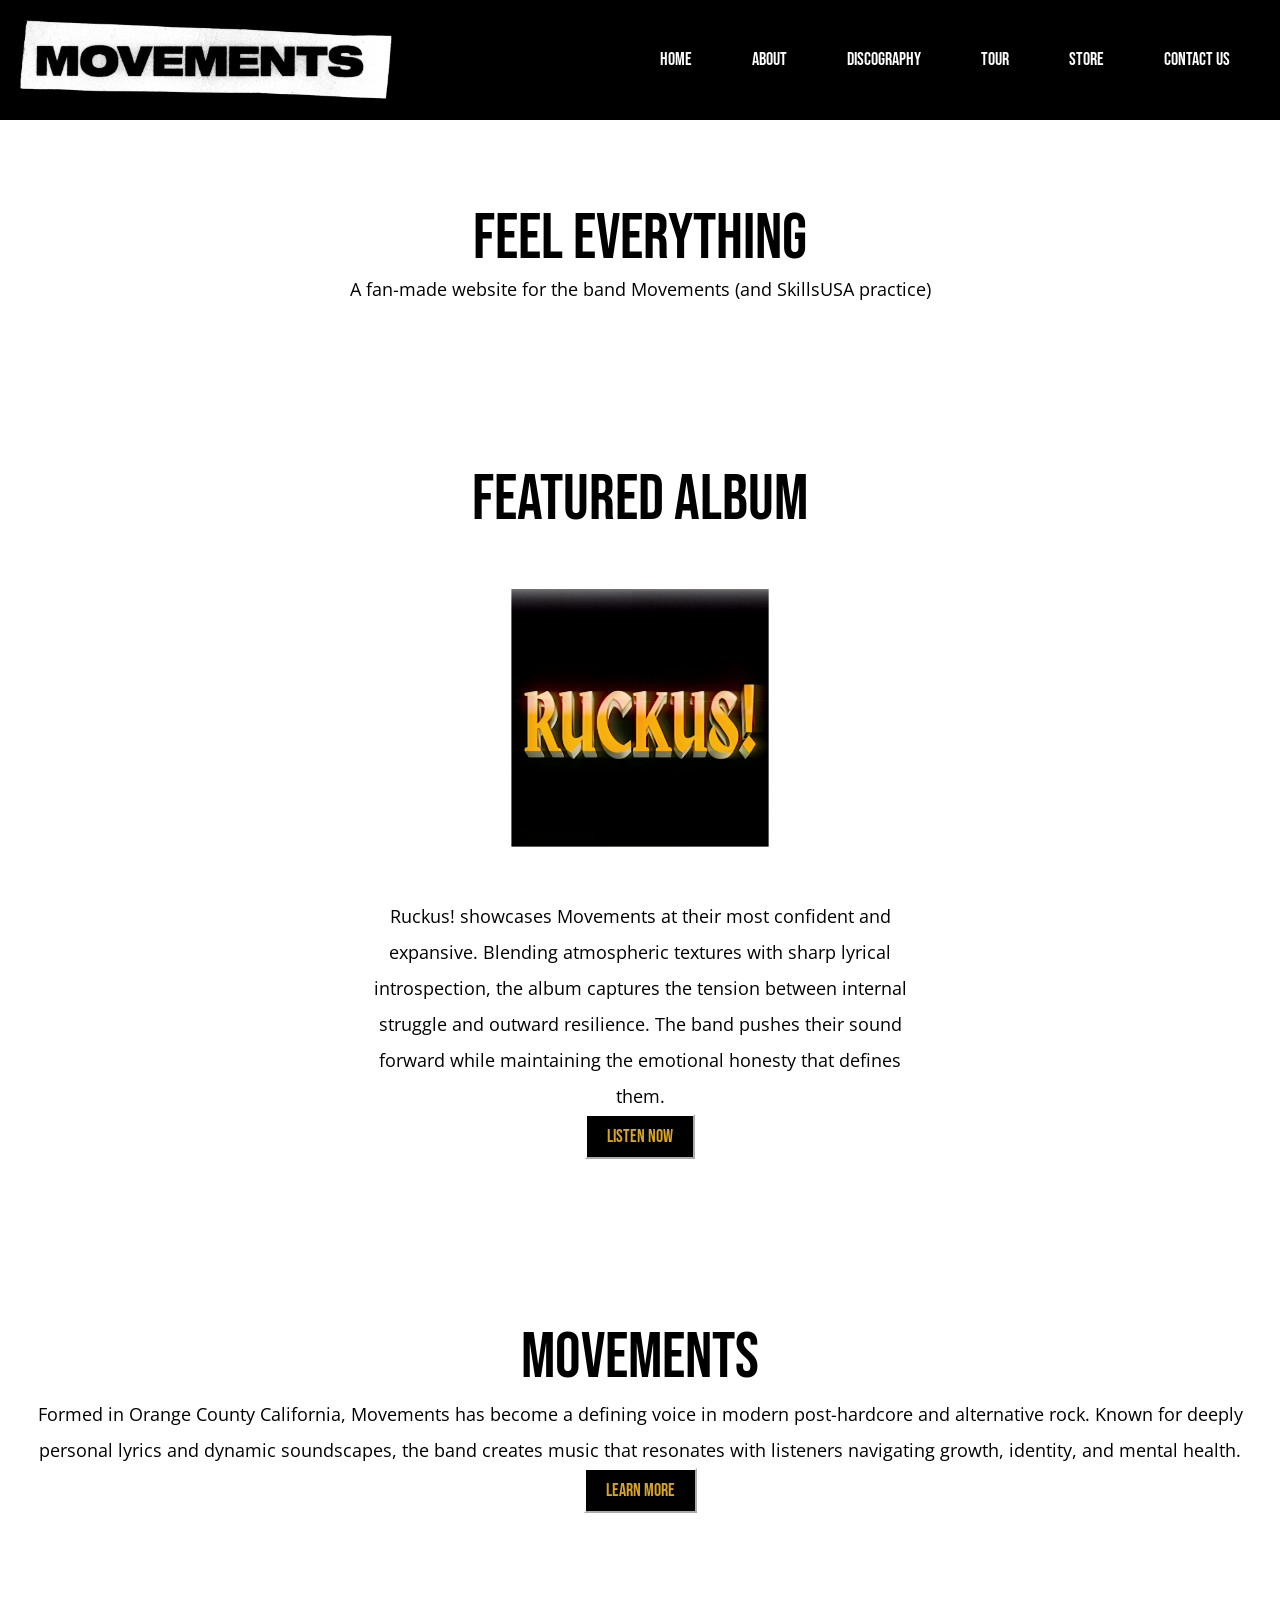
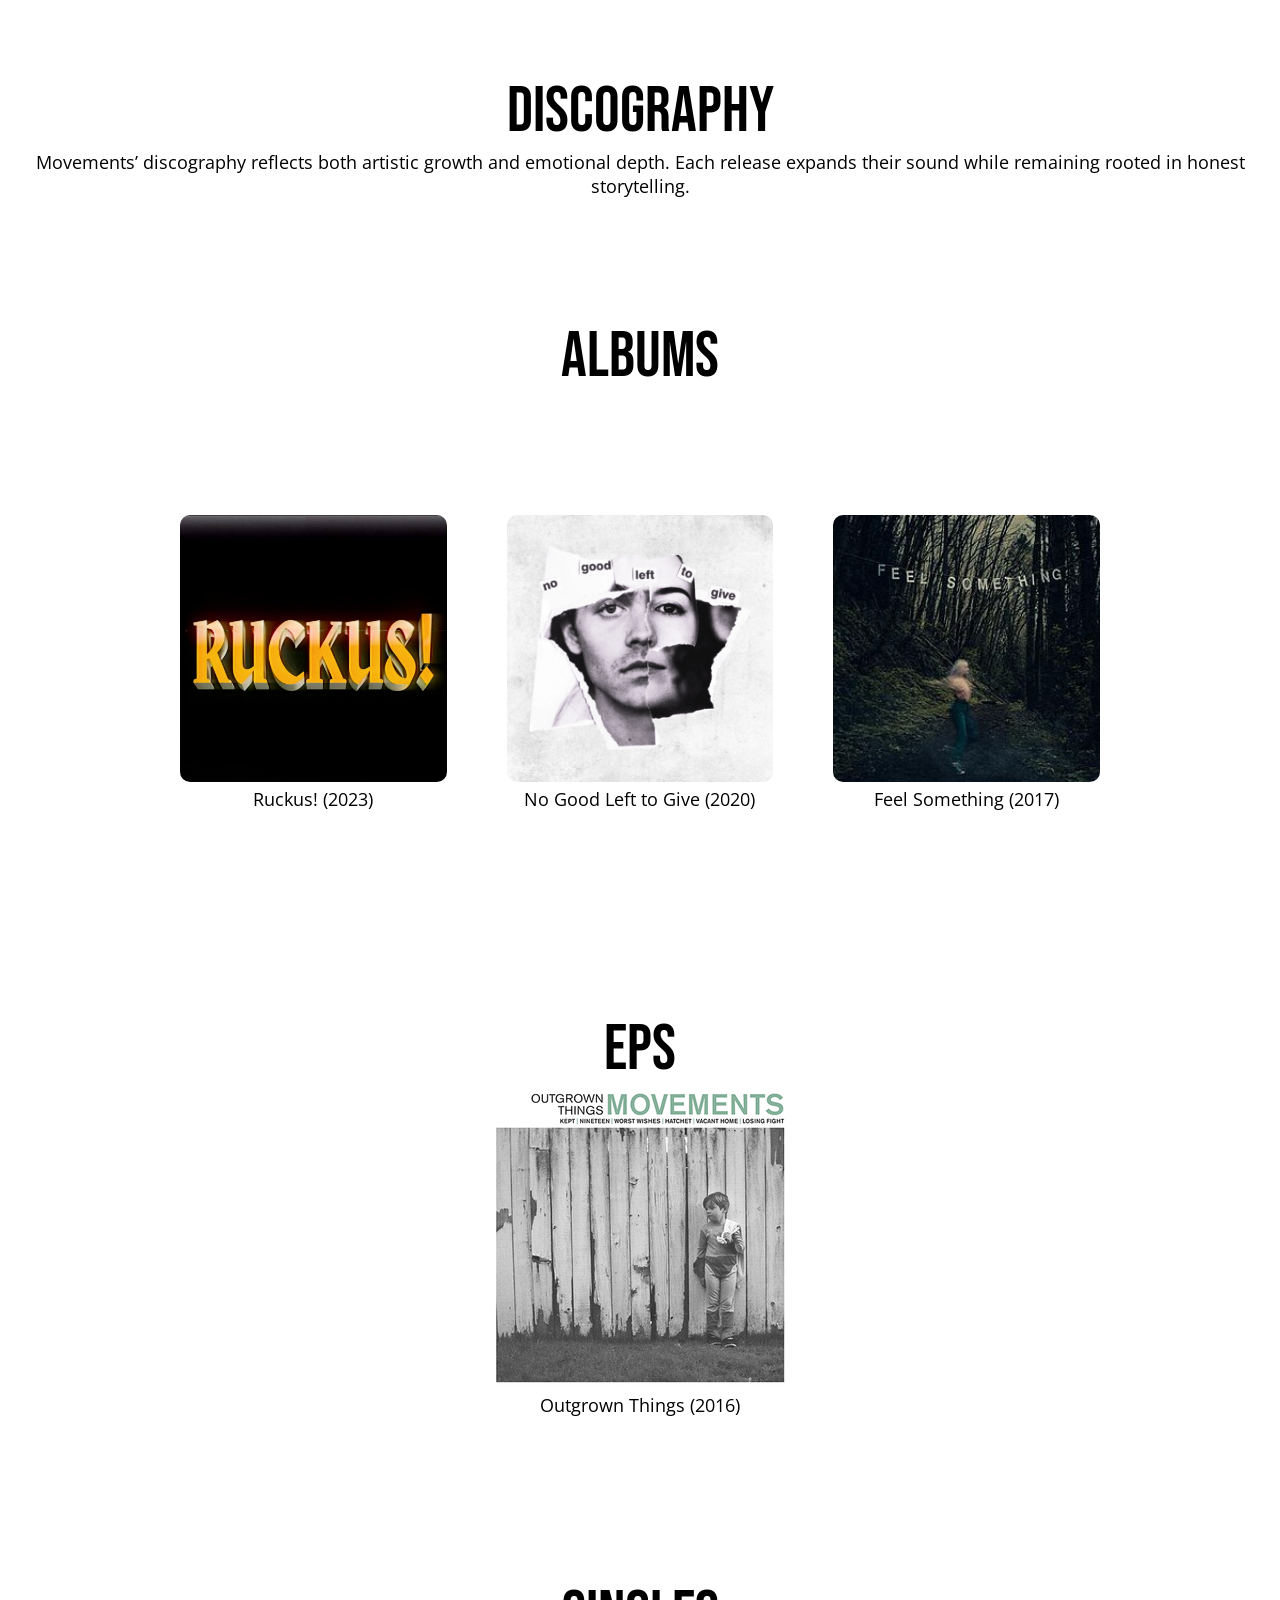
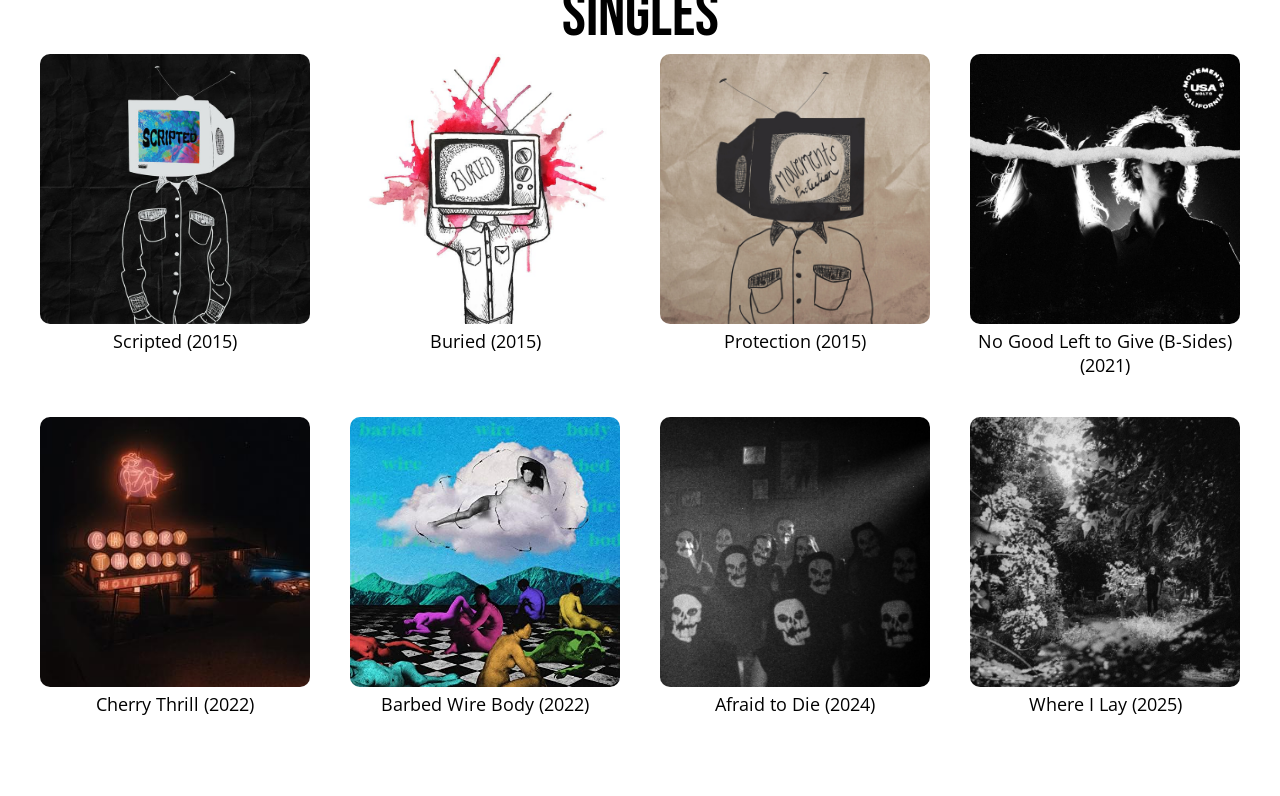
==== index.html @ 328120c4 "add websute styff" ====
<!DOCTYPE html>
<html lang="en">
    <head>
        <meta charset="UTF-8">
        <meta name="viewport" content="width=device-width, initial-scale=1.0">
        <title>Feel Everything</title>

        <link rel="preconnect" href="https://fonts.googleapis.com">
        <link rel="preconnect" href="https://fonts.gstatic.com" crossorigin>
        <link href="https://fonts.googleapis.com/css2?family=Bebas+Neue&display=swap" rel="stylesheet">
        
        <link rel="preconnect" href="https://fonts.googleapis.com">
        <link rel="preconnect" href="https://fonts.gstatic.com" crossorigin>
        <link href="https://fonts.googleapis.com/css2?family=Open+Sans:ital,wght@0,300..800;1,300..800&display=swap" rel="stylesheet">


        <link href="./styles.css" rel="stylesheet">
    </head>
    <body>
        <header>
            <nav id="navbar">
                <img class="logo" src="./assets/logo.png" alt="Movements Band Logo">
                <ul class="sidebar">
                    <li onclick=hideSidebar()><a href="#"><svg xmlns="http://www.w3.org/2000/svg" height="24px" viewBox="0 -960 960 960" width="24px" fill="#e3e3e3"><path d="m256-200-56-56 224-224-224-224 56-56 224 224 224-224 56 56-224 224 224 224-56 56-224-224-224 224Z"/></svg></a></li>
                    <li><a href="#home">Home</a></li>
                    <li><a href="#about">About</a></li>
                    <li><a href="#discography">Discography</a></li>
                    <li><a href="#tour">Tour</a></li>
                    <li><a href="#store">Store</a></li>
                    <li><a href="#contact">Contact Us</a></li>
                </ul>
                <ul>
                    <li class="hideOnMobile"><a href="#home">Home</a></li>
                    <li class="hideOnMobile"><a href="#about">About</a></li>
                    <li class="hideOnMobile"><a href="#discography">Discography</a></li>
                    <li class="hideOnMobile"><a href="#tour">Tour</a></li>
                    <li class="hideOnMobile"><a href="#store">Store</a></li>
                    <li class="hideOnMobile"><a href="#contact">Contact Us</a></li>
                    <li class="menu-button"onclick=showSidebar()><a href="#"><svg xmlns="http://www.w3.org/2000/svg" height="24px" viewBox="0 -960 960 960" width="24px" fill="#e3e3e3"><path d="M120-240v-80h720v80H120Zm0-200v-80h720v80H120Zm0-200v-80h720v80H120Z"/></svg></a></li>
                </ul>
            </nav>
        </header>

        <div class="container">
            <h2 id="top" style="font-size: 64px;">Feel Everything</h2>
            <p id="home" style="color:black">A fan-made website for the band Movements (and SkillsUSA practice)</p>
        </div>

        <div class="container featured-album">
            <h2 id="featured" style="font-size: 64px;">Featured Album</h2>
            <img src="./assets/albums/ruckus.webp" alt="Ruckus Album Cover" width="auto" height="400px">
            <p class="album-description">Ruckus! showcases Movements at their most confident and expansive. Blending atmospheric textures with sharp lyrical introspection, the album captures the tension between internal struggle and outward resilience. The band pushes their sound forward while maintaining the emotional honesty that defines them.</p>
            <a href="https://open.spotify.com/album/3UO7dRJBreXDCBlqfCWBPo" target="_blank"><button class="featured-button">Listen Now</button></a>
        </div>
        
        <div class="container about">
            <h2 id="about" style="font-size: 64px;">Movements</h2>
            <p class="band-description">Formed in Orange County California, Movements has become a defining voice in modern post-hardcore and alternative rock. Known for deeply personal lyrics and dynamic soundscapes, the band creates music that resonates with listeners navigating growth, identity, and mental health.</p>
            <a href="./about.html"><button class="featured-button">Learn More</button></a>
        </div>

        <div class="container discography">
            <h2 id="discography" style="font-size: 64px;">Discography</h2>
            <p class="discography-description">Movements’ discography reflects both artistic growth and emotional depth. Each release expands their sound while remaining rooted in honest storytelling.</p>
        </div>

        <section class="albums-section">
            <h2 id="albums" style="font-size: 64px;">Albums</h2>
        <div class="container albums-grid">
            
                <div class="album">
                    <img src="./assets/albums/ruckust.jpg" alt="Ruckus!">
                    <p>Ruckus! (2023)</p>
                </div>
            
                <div class="album">
                <img src="./assets/albums/No_Good_Left_to_Give.png" alt="No Good Left to Give">
                <p>No Good Left to Give (2020)</p>
                </div>
                
                <div class="album">
                <img src="./assets/albums/Feel_something.jpg" alt="Feel Something">
                <p>Feel Something (2017)</p>
                </div>
            </div>
        </div>
        </section>

             <div class="container eps">
            <h2 id="eps" style="font-size: 64px;">EPs</h2>
            <div class="image-row">
                <div class="album">
                    <img src="./assets/eps/Outgrown_things.png" alt="Outgrown Things">
                    <p>Outgrown Things (2016)</p>
                </div>
            </div>
        </div>

             <div class="container albums">
            <h2 id="singles" style="font-size: 64px;">singles</h2>
            <div class="singles-grid">
                <div class="single">
                    <img src="./assets/singles/scripted.jpg" alt="Scripted">
                    <p>Scripted (2015)</p>
                </div>
            
                <div class="single">
                <img src="./assets/singles/buried.jpg" alt="Buried">
                <p>Buried (2015)</p>
                </div>

                <div class="single">
                <img src="./assets/singles/protection.jpg" alt="Protection">
                <p>Protection (2015)</p>
                </div>

                <div class="single">
                <img src="./assets/singles/no_good_left_to_give_b_sides.jpg" alt="No Good Left to Give (B-Sides)">
                <p>No Good Left to Give (B-Sides) (2021)</p>
                </div>

                <div class="single">
                <img src="./assets/singles/cherry_thrill.jpg" alt="Cherry Thrill">
                <p>Cherry Thrill (2022)</p>
                </div>

                <div class="single">
                <img src="./assets/singles/barbed_wire_body.jpg" alt="Barbed Wire Body">
                <p>Barbed Wire Body (2022)</p>
                </div>

                <div class="single">
                <img src="./assets/singles/afraid_to_die.jpg" alt="Afraid to Die">
                <p>Afraid to Die (2024)</p>
                </div>

                <div class="single">
                <img src="./assets/singles/where_i_lay.jpg" alt="Where I Lay">
                <p>Where I Lay (2025)</p>
                </div>


            </div>
        </div>


        <script>
            function showSidebar() {
                const sidebar = document.querySelector('.sidebar');
                sidebar.style.display = 'flex';
            }

            function hideSidebar() {
                const sidebar = document.querySelector('.sidebar');
                sidebar.style.display = 'none';
            }
        </script>
    </body>
    </html>
---- styles.css ----
* {
    margin:0;
    padding:0;
    box-sizing: border-box;
    color: white;
}

body {
    min-height: 100vh;
    font-family: "Open Sans", sans-serif;
    color:black;
    
}


h1 {
    font-family: "Bebas Neue", sans-serif;
    font-weight: 400;
    font-style: normal;
}

#navbar {
    display: flex;
    justify-content: space-around;
    align-items: center;
    padding: 20px;
    position:sticky;
    top:0;
    background-color: black;
    z-index: 1000;
    width: 100%;
}

nav ul {
    display: flex;
    justify-content: flex-end;
    list-style: none;
    align-items: center;
    text-decoration: none;
    color: white;
    font-size: 18px;
    font-family: "Bebas Neue", sans-serif;
    font-weight: 400;
    font-style: normal;
    width: 100%;
}

nav li {
    height: 100%;
    display: flex;
}
nav a{
    height:100%;
    padding: 0 30px;
    text-decoration: none;
    display:flex;
    align-items: center;

}


nav ul li a:hover {
    display: flex;
    text-decoration: underline;
    color: white;
    font-size: 18px;
    font-family: "Bebas Neue", sans-serif;
    font-weight: 400;
    font-style: normal;
}

.sidebar{
    position: fixed;
    top: 0;
    right: 0;
    height: 100vh;
    width: 250px;
    z-index: 1000;
    background-color: black;
    display: none;
    flex-direction: column;
    align-items: flex-start;
    justify-content: flex-start;

    backdrop-filter: blur(10px);
}

.sidebar li {
    width: 100%;
}

.sidebar a {
    width: 100%;
}










.container h2 {
    font-family: "Bebas Neue", sans-serif;
    font-weight: 400;
    font-style: normal;
    font-size: 32px;
    color: black;
}

.container {
    display:flex;
    align-items: center;
    text-align: center;
    margin: 0 auto;
    padding: 80px 20px;
    flex-direction: column;
}







.bebas-neue-regular {
  font-family: "Bebas Neue", sans-serif;
  font-weight: 400;
  font-style: normal;
}



.open-sans-regular {
  font-family: "Open Sans", sans-serif;
  font-optical-sizing: auto;
  font-weight: 400;
  font-style: normal;
  font-variation-settings:
    "wdth" 100;
}

img {
    max-width: 100%;
    height: auto;
}

nav img {
    max-width: 30%;
    height: auto;
}

p {
    font-family: "Open Sans", sans-serif;
    color:black;
    font-size: 18px;
}

.featured-album {
  width: 100%;         
  max-width: 400px;     
  margin: 0 auto;     
}

.featured-album img {
  width: 100%;   
  height: auto;   
  display: block; 
}

.album-description {
    display:inline-block;
    width: 150%; 
    max-width: 600px;
    text-align: center;
    line-height: 200%;
}

.band-description {
    display:inline-block;

    line-height: 200%;
}

.menu-button{
    display:none;
}

@media (max-width: 800px){
    .hideOnMobile{
        display:none;
    }
    .logo{
        width: 150px;
    }
    .album-description{
        max-width: 400px;
    }
    .menu-button{
        display:block;
    }
}

@media (max-width: 400px){
    .sidebar{
        width: 100%;
    }
     .album-description{
        max-width: 300px;
    }
}

.featured-button {
    font-family: "Bebas Neue", sans-serif;
    font-weight: 400;
    font-style: normal;
    font-size: 18px;
    padding: 10px 20px;
    background-color: black;
    color: goldenrod;
    border-color:white;

}

.featured-button:hover {
    font-family: "Bebas Neue", sans-serif;
    font-weight: 400;
    font-style: normal;
    font-size: 18px;
    padding: 10px 20px;
    background-color: goldenrod;
    color: black;
    border-color:black;
    cursor: pointer;

}

html {
  scroll-behavior: smooth;
}

.image-row {
  display: flex;
  justify-content: center;
  gap: 60px; 
}

.albums-section {
  max-width: 1000px;
  margin: 0 auto;
  padding: 40px 20px;
}

.albums-section h2 {
  margin-bottom: 40px;
  color:black;
  text-align: center;
  font-family: "Bebas Neue", sans-serif;
  font-weight: 400;
font-style: normal;
}

.albums-grid {
  display: grid;
  grid-template-columns: repeat(3, 1fr);
  gap: 60px;
}



.album {
  text-align: center;
}

.album img {
  width: 100%;
  height: auto;
  border-radius: 10px;
}

@media (max-width: 768px) {
  .image-row {
    flex-direction: column;
    align-items: center;
  }

  .image-row img {
    width: 80%;
  }
}

.singles-grid {
  display: grid;
  grid-template-columns: repeat(4, 1fr); /* 4 per row */
  gap: 40px;
  max-width: 1200px;
  margin: 0 auto;
}

.single {
  text-align: center;
}

.single img {
  width: 100%;
  height: auto;
  border-radius: 10px;
}

@media (max-width: 900px) {
  .singles-grid {
    grid-template-columns: repeat(2, 1fr);
  }
}

@media (max-width: 500px) {
  .singles-grid {
    grid-template-columns: 1fr;
  }
}
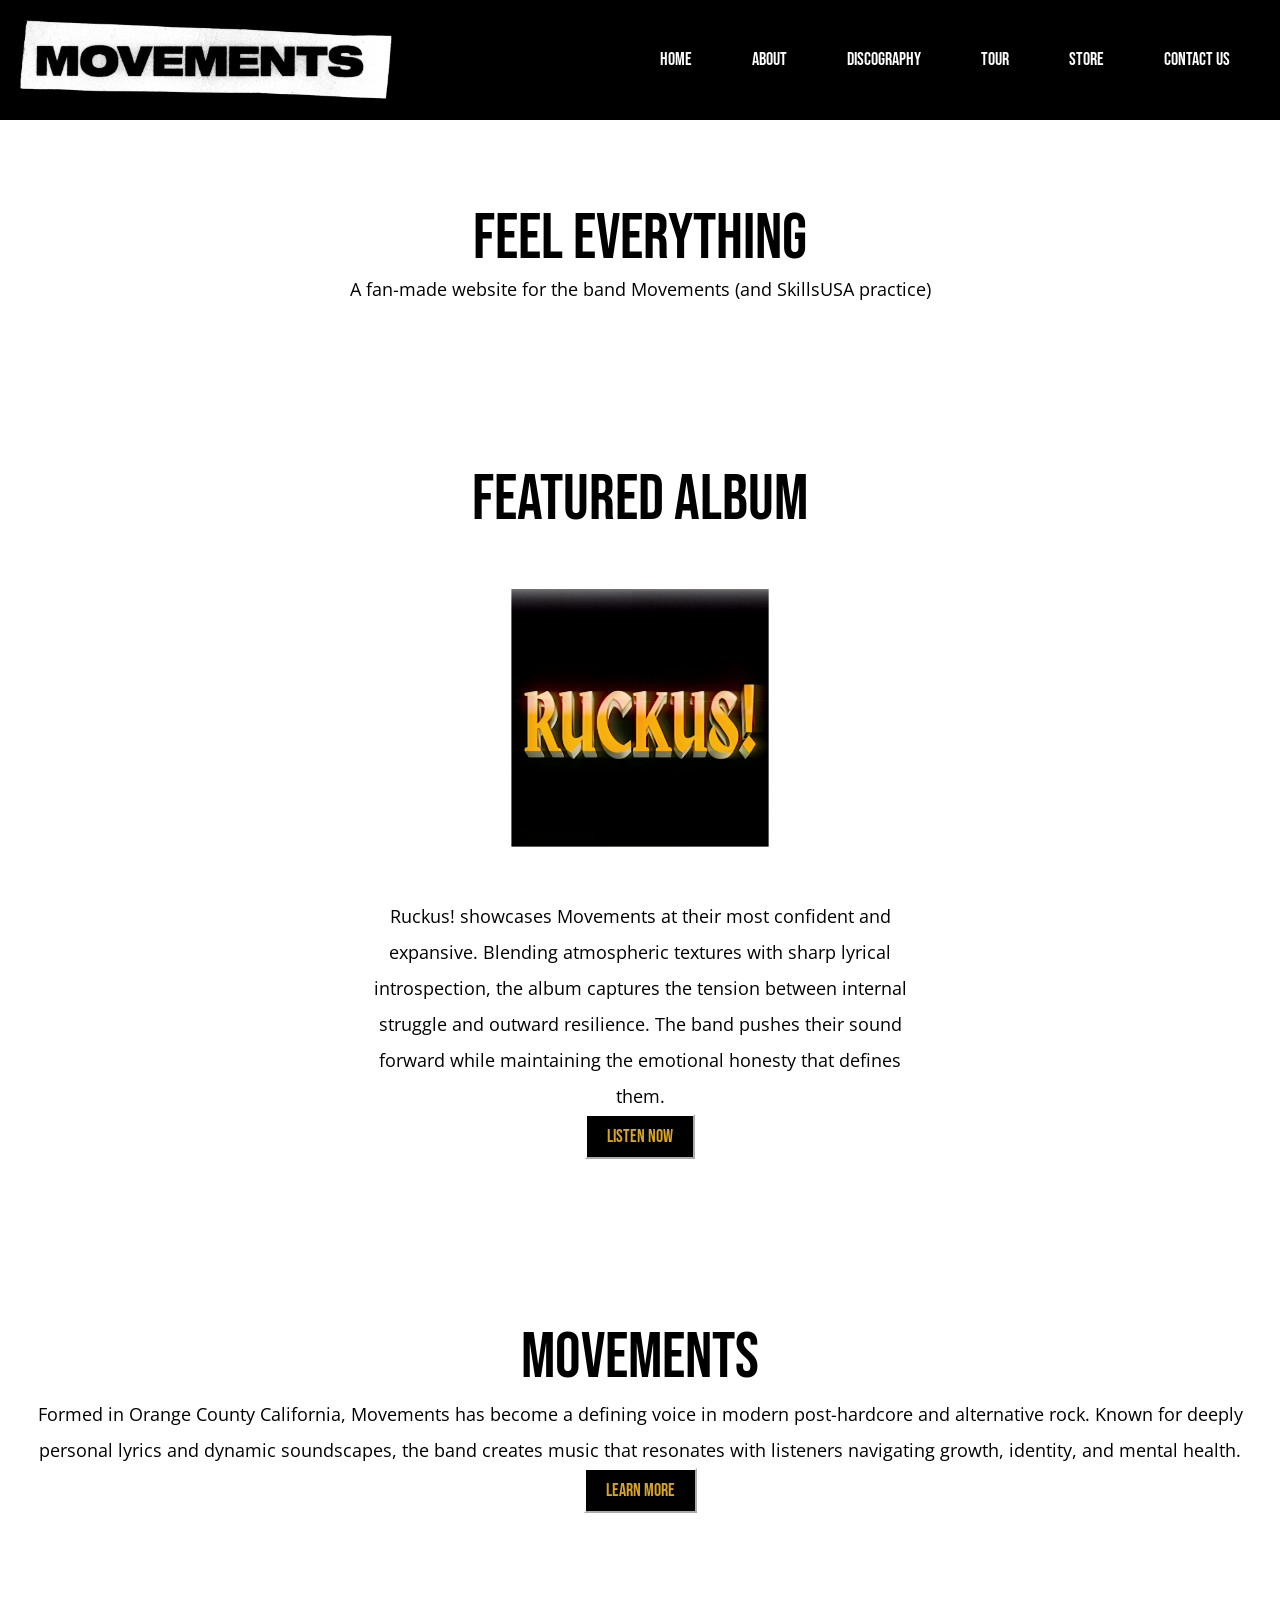
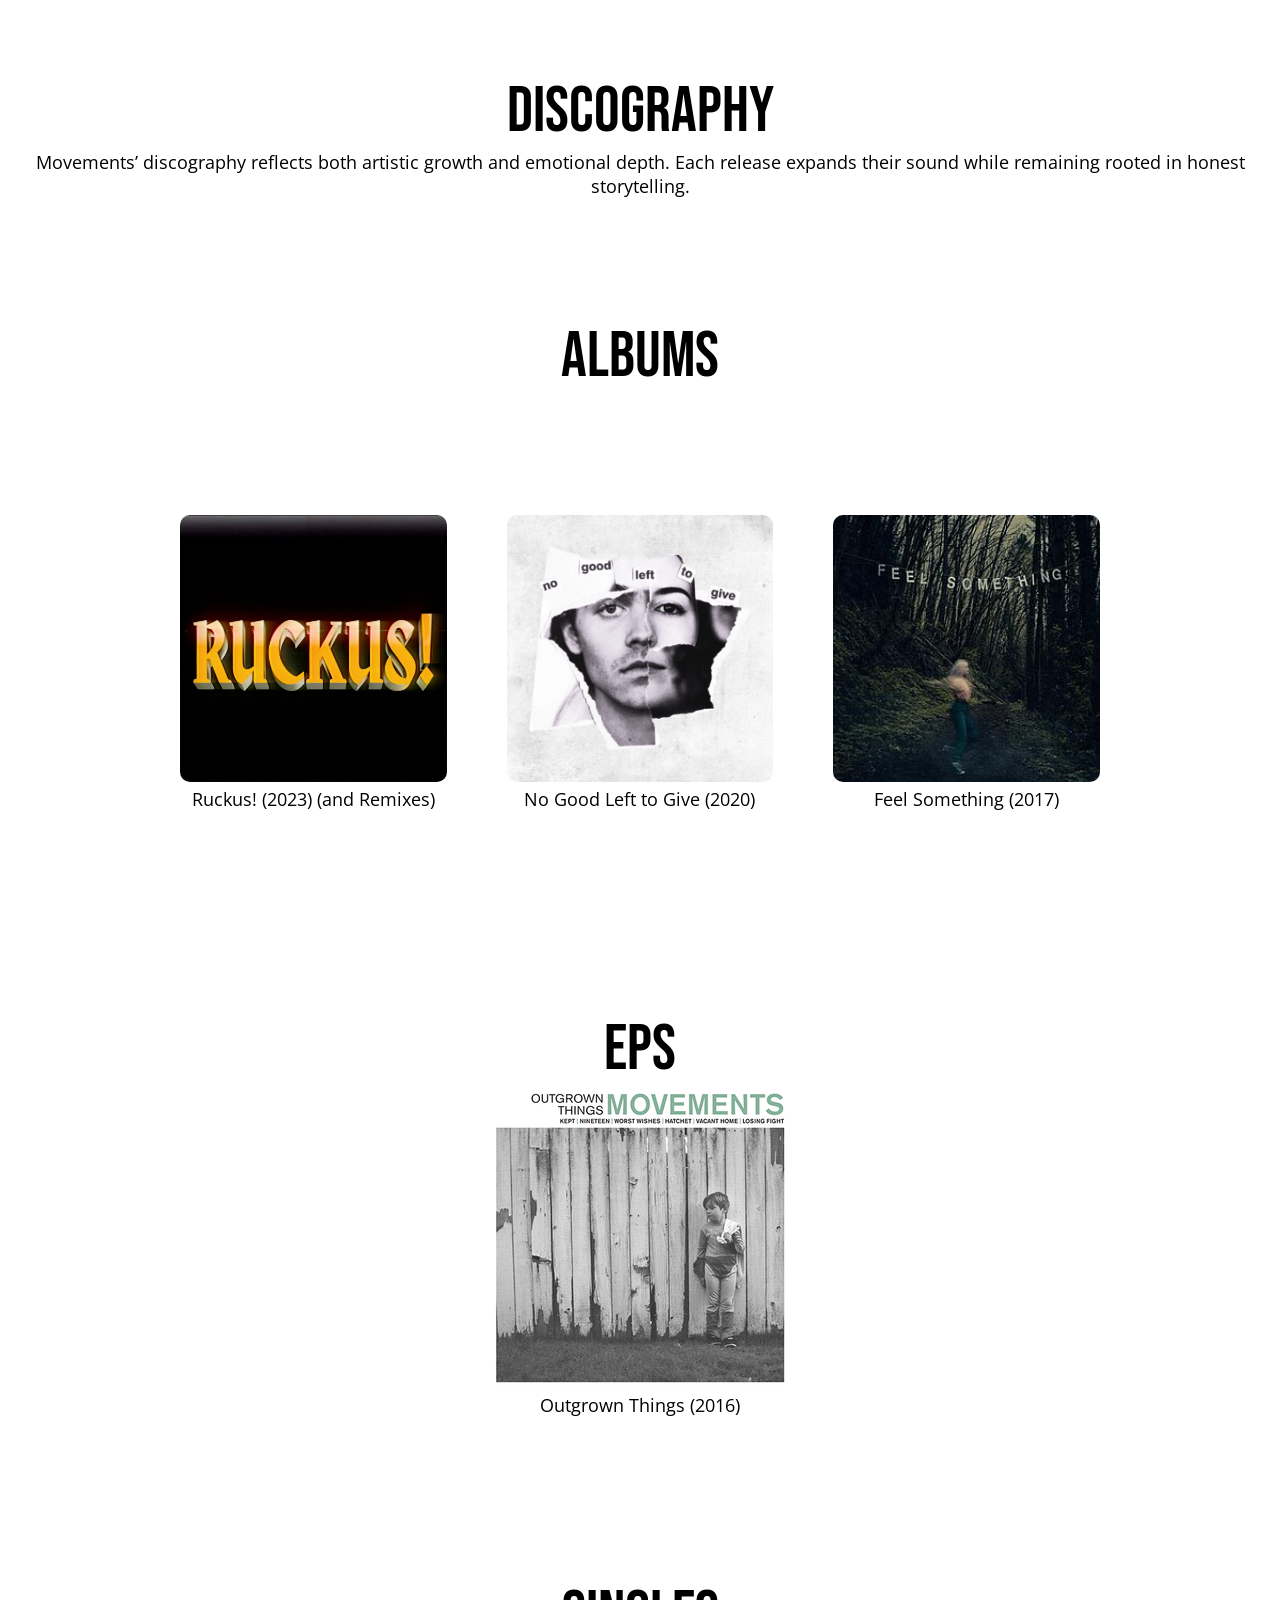
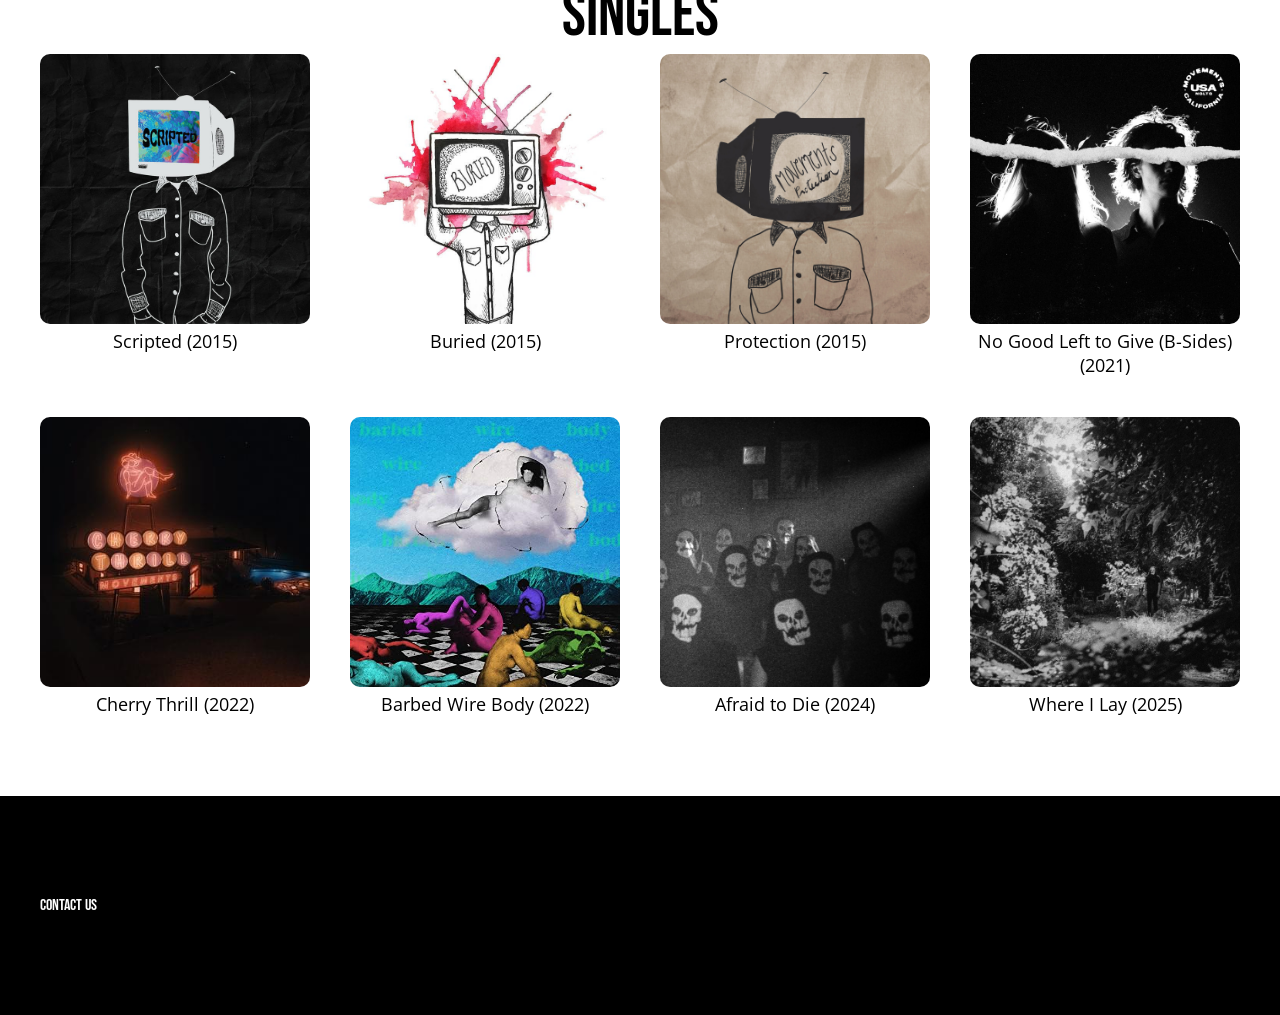
==== commit 9795ed86: "add files" ====
--- a/index.html
+++ b/index.html
@@ -17,33 +17,30 @@
         <link href="./styles.css" rel="stylesheet">
     </head>
     <body>
-        <header>
-            <nav id="navbar">
+        <nav id="navbar">
                 <img class="logo" src="./assets/logo.png" alt="Movements Band Logo">
                 <ul class="sidebar">
                     <li onclick=hideSidebar()><a href="#"><svg xmlns="http://www.w3.org/2000/svg" height="24px" viewBox="0 -960 960 960" width="24px" fill="#e3e3e3"><path d="m256-200-56-56 224-224-224-224 56-56 224 224 224-224 56 56-224 224 224 224-56 56-224-224-224 224Z"/></svg></a></li>
                     <li><a href="#home">Home</a></li>
                     <li><a href="#about">About</a></li>
                     <li><a href="#discography">Discography</a></li>
-                    <li><a href="#tour">Tour</a></li>
-                    <li><a href="#store">Store</a></li>
-                    <li><a href="#contact">Contact Us</a></li>
+                    <li><a href="./tour.html">Tour</a></li>
+                    <li><a href="./store.html">Store</a></li>
+                    <li><a href="./contact.html">Contact Us</a></li>
                 </ul>
                 <ul>
                     <li class="hideOnMobile"><a href="#home">Home</a></li>
                     <li class="hideOnMobile"><a href="#about">About</a></li>
                     <li class="hideOnMobile"><a href="#discography">Discography</a></li>
-                    <li class="hideOnMobile"><a href="#tour">Tour</a></li>
-                    <li class="hideOnMobile"><a href="#store">Store</a></li>
-                    <li class="hideOnMobile"><a href="#contact">Contact Us</a></li>
+                    <li class="hideOnMobile"><a href="./tour.html">Tour</a></li>
+                    <li class="hideOnMobile"><a href="./store.html">Store</a></li>
+                    <li class="hideOnMobile"><a href="./contact.html">Contact Us</a></li>
                     <li class="menu-button"onclick=showSidebar()><a href="#"><svg xmlns="http://www.w3.org/2000/svg" height="24px" viewBox="0 -960 960 960" width="24px" fill="#e3e3e3"><path d="M120-240v-80h720v80H120Zm0-200v-80h720v80H120Zm0-200v-80h720v80H120Z"/></svg></a></li>
                 </ul>
             </nav>
-        </header>
-
-        <div class="container">
+        <div class="container" id="home">
             <h2 id="top" style="font-size: 64px;">Feel Everything</h2>
-            <p id="home" style="color:black">A fan-made website for the band Movements (and SkillsUSA practice)</p>
+            <p style="color:black">A fan-made website for the band Movements (and SkillsUSA practice)</p>
         </div>
 
         <div class="container featured-album">
@@ -70,7 +67,7 @@
             
                 <div class="album">
                     <img src="./assets/albums/ruckust.jpg" alt="Ruckus!">
-                    <p>Ruckus! (2023)</p>
+                    <p>Ruckus! (2023) (and Remixes)</p>
                 </div>
             
                 <div class="album">
@@ -144,6 +141,14 @@
         </div>
 
 
+<footer>
+    <div class="container">
+        <p id="contact" style="color: white; text-align: left; font-family:'Bebas Neue', sans-serif; margin: 0;">
+            <a href="./contact.html" id="contacts">Contact Us</a>
+        </p>
+    </div>
+</footer>
+
         <script>
             function showSidebar() {
                 const sidebar = document.querySelector('.sidebar');
--- a/styles.css
+++ b/styles.css
@@ -25,6 +25,16 @@
     align-items: center;
     padding: 20px;
     position:sticky;
+    top:0;
+    background-color: black;
+    z-index: 1000;
+    width: 100%;
+}
+
+footer {
+    display: flex;
+    justify-content: space-around;
+    padding: 20px;
     top:0;
     background-color: black;
     z-index: 1000;
@@ -319,4 +329,169 @@
   .singles-grid {
     grid-template-columns: 1fr;
   }
+}
+
+.tourpage {
+  min-height: 100vh;
+  background-image: url("./assets/movementslive.webp");
+  background-size: cover;
+  background-position: center;
+  background-repeat: no-repeat;
+  font-family: "Open Sans", sans-serif;
+  color: black;
+}
+
+.box {
+  background-color: black;
+  color: goldenrod;
+  border-color:white;
+  border-width: 2px;
+  border-style: solid;
+  border-radius: 5px;
+  padding: 4px 8px;   
+  text-align: center;
+}
+
+.tour-table {
+  background-color: black;
+  color: goldenrod;
+  border-color:white;
+  border-width: 2px;
+  border-style: solid;
+  border-radius: 5px;
+  padding: 4px 8px;   
+  text-align: center;
+}
+
+body div table thead tr .table-headers {
+  font-family: "Open Sans", sans-serif;
+  font-size: 16px;
+  color:goldenrod;
+}
+
+table {
+  border-collapse: collapse;
+  border: 2px solid rgb(255, 255, 255);
+  font-family: sans-serif;
+  font-size: 0.8rem;
+  letter-spacing: 1px;
+}
+
+th,
+td {
+  border: 1px solid rgb(255, 255, 255);
+  padding: 8px 10px;
+  border-radius: 5px;
+
+}
+
+.store-grid {
+  display: grid;
+  grid-template-columns: repeat(3, 1fr);
+  gap: 40px;
+  max-width: 1200px;
+  margin: 0 auto;
+  align-items: start;
+}
+
+.store-item {
+  display: flex;
+  flex-direction: column;
+  align-items: center;     
+  text-align: center;       
+}
+
+.store-item img {
+  width: 100%;             
+  height: 300px;          
+  object-fit: cover;       
+  display: block;
+  margin-bottom: 10px;     
+}
+
+.store-item h2 {
+  min-height: 3em;        
+  font-size: 1.1rem;       
+}
+
+.store-item p {
+  font-weight: bold;
+  margin-top: auto;          
+}
+
+footer .container {
+    display: block;     
+    text-align: left;   
+    margin: 0;          
+    width: 100%;         
+}
+
+footer #contact {
+    margin: 0;
+    color: white;
+    font-family: 'Bebas Neue', sans-serif;
+    font-size: 16px;
+}
+
+#contacts:hover {
+    text-decoration: underline;
+    color: white;
+}
+
+#contacts {
+    text-decoration: none;
+    color: white;
+}
+
+.contact-info {
+    display: flex;
+    flex-direction: column;   
+    gap: 15px;                
+    max-width: 500px;       
+    margin: 0 auto;        
+}
+
+.contact-info label {
+    font-family: 'Open Sans', sans-serif;
+    color: black;
+    margin-bottom: 5px;     
+}
+
+.contact-info input[type="text"],
+.contact-info input[type="email"] {
+    width: 100%;            
+    height: 40px;             
+    padding: 5px 10px;      
+    font-size: 16px;
+    border: 1px solid #ccc;
+    border-radius: 5px;
+    color:black;
+}
+
+.contact-info textarea {
+    width: 100%;             
+    height: 150px;          
+    padding: 10px;
+    font-size: 16px;
+    border: 1px solid #ccc;
+    border-radius: 5px;
+    resize: vertical;        
+    color:black;
+}
+
+.contact-info button {
+    width: 150px;            
+    padding: 10px 20px;
+    background-color: black;
+    color: goldenrod;
+    font-family: 'Bebas Neue', sans-serif;
+    border: 2px solid black;;
+    border-radius: 5px;
+    cursor: pointer;
+}
+
+.contact-info button:hover {
+    background-color: goldenrod;
+    color: black;
+    border-color: black;
 }
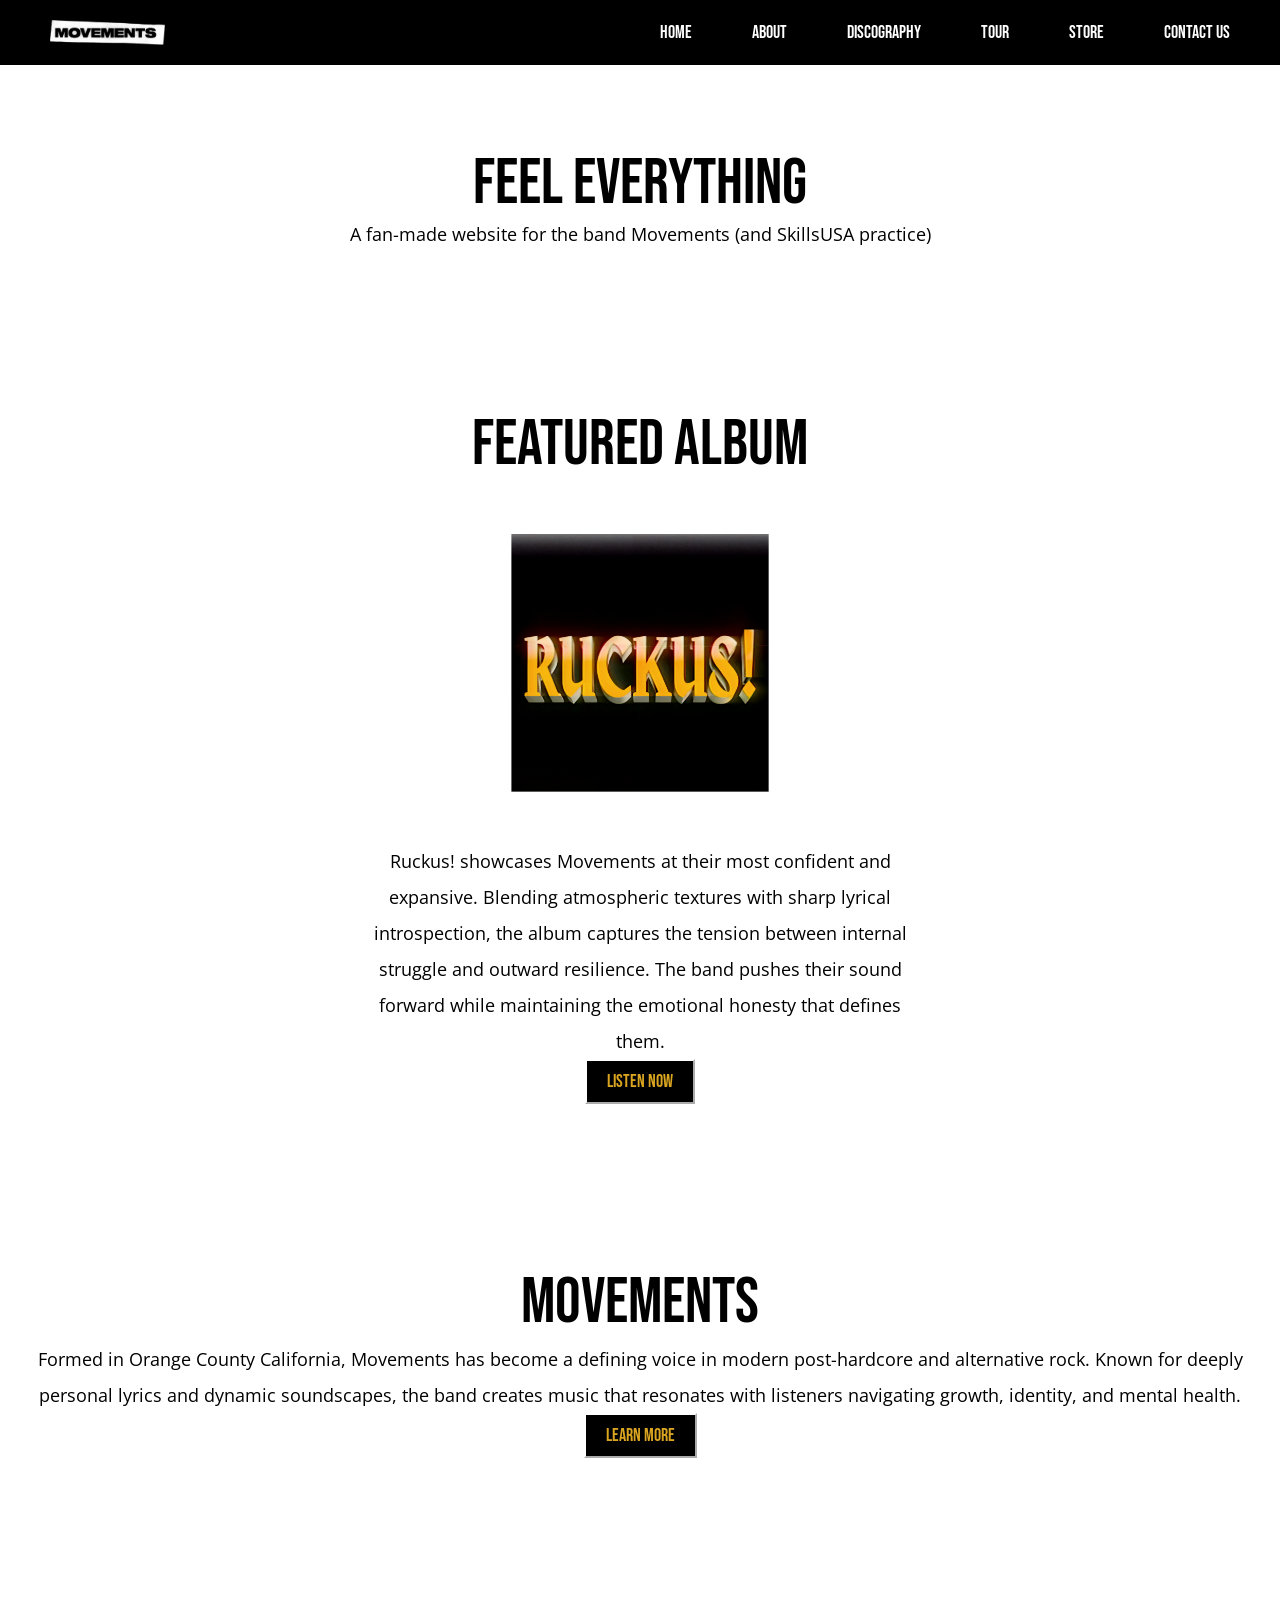
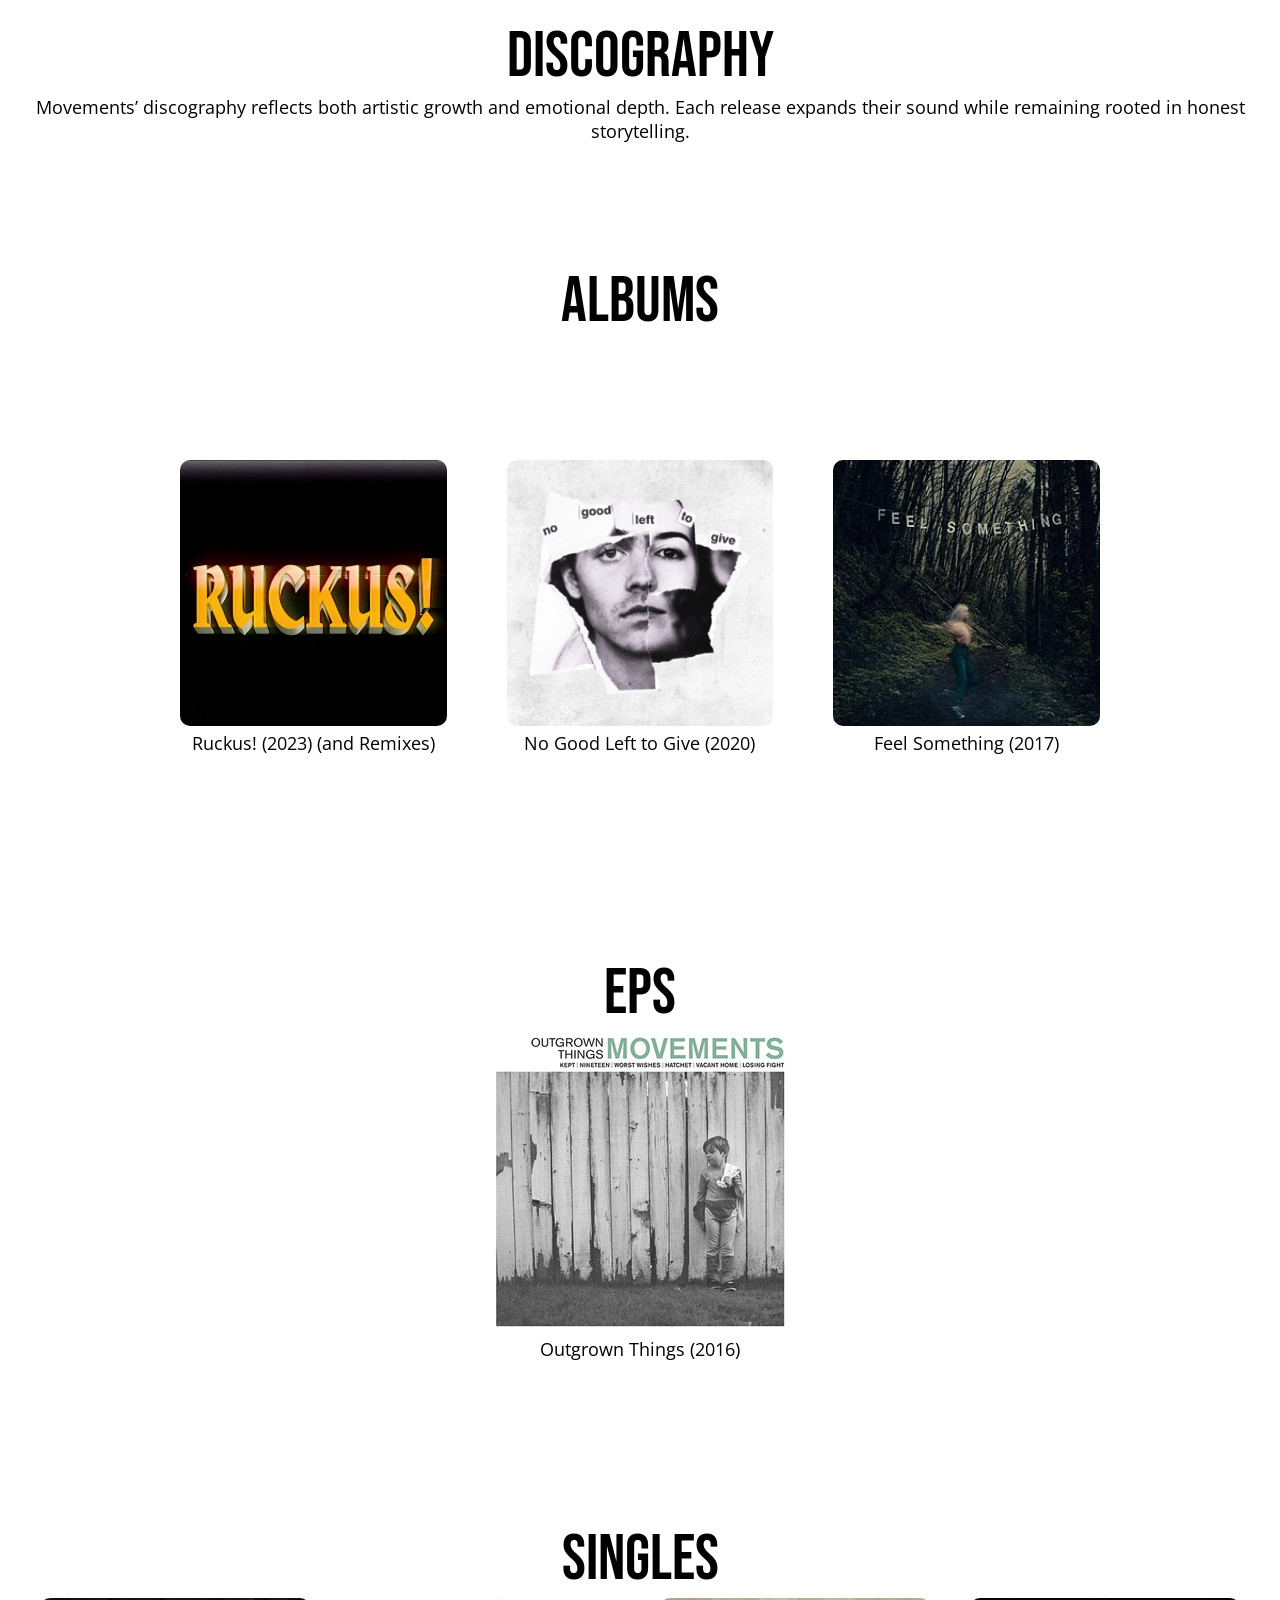
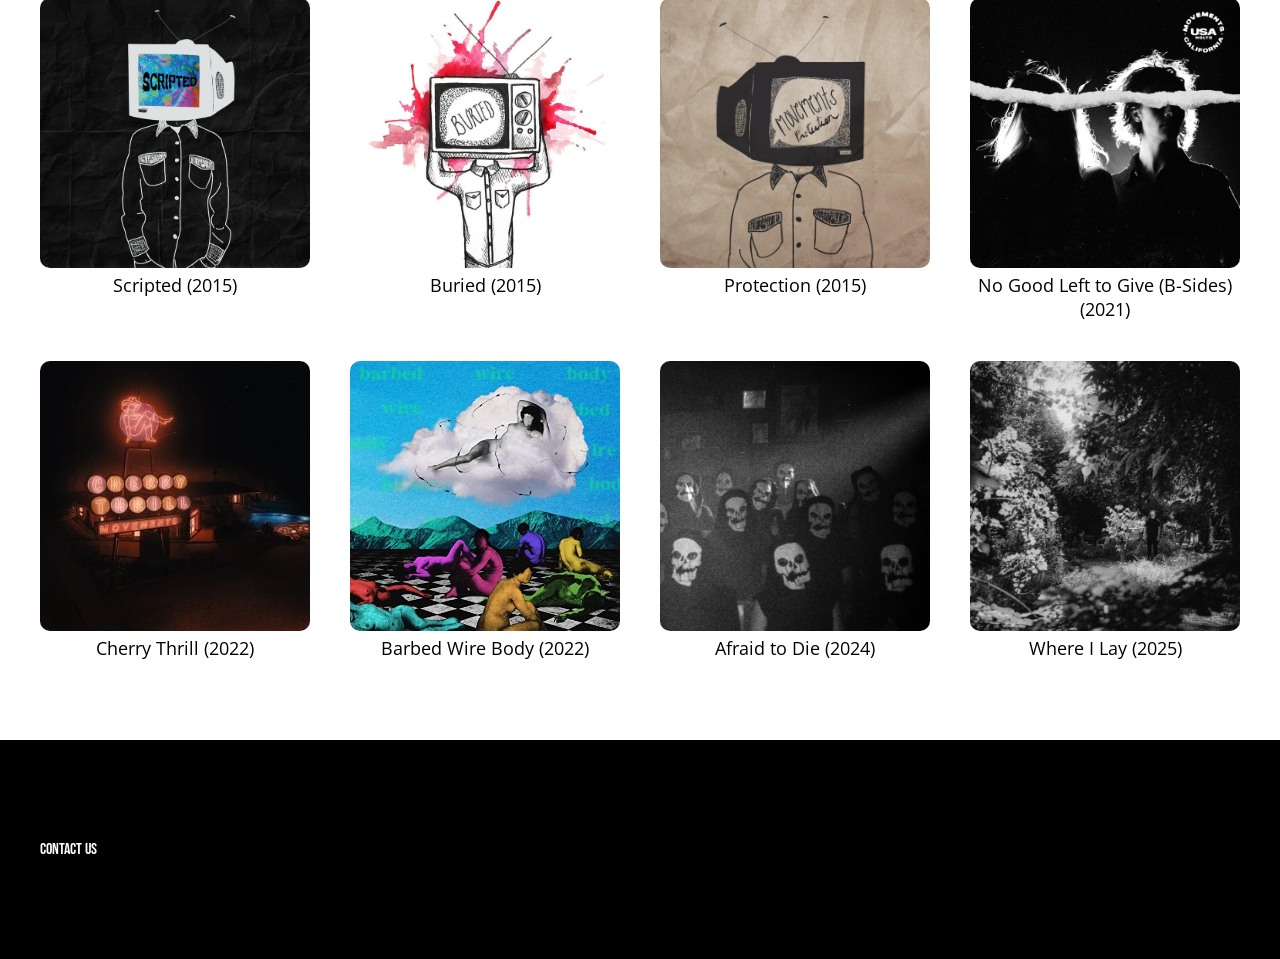
==== commit f8b359f0: "add link to logo" ====
--- a/index.html
+++ b/index.html
@@ -18,7 +18,7 @@
     </head>
     <body>
         <nav id="navbar">
-                <img class="logo" src="./assets/logo.png" alt="Movements Band Logo">
+                <a href="./index.html"><img class="logo" src="./assets/logo.png" alt="Movements Band Logo"></a>
                 <ul class="sidebar">
                     <li onclick=hideSidebar()><a href="#"><svg xmlns="http://www.w3.org/2000/svg" height="24px" viewBox="0 -960 960 960" width="24px" fill="#e3e3e3"><path d="m256-200-56-56 224-224-224-224 56-56 224 224 224-224 56 56-224 224 224 224-56 56-224-224-224 224Z"/></svg></a></li>
                     <li><a href="#home">Home</a></li>
@@ -40,7 +40,7 @@
             </nav>
         <div class="container" id="home">
             <h2 id="top" style="font-size: 64px;">Feel Everything</h2>
-            <p style="color:black">A fan-made website for the band Movements (and SkillsUSA practice)</p>
+            <p style="color:black;">A fan-made website for the band Movements (and SkillsUSA practice)</p>
         </div>
 
         <div class="container featured-album">
@@ -66,17 +66,17 @@
         <div class="container albums-grid">
             
                 <div class="album">
-                    <img src="./assets/albums/ruckust.jpg" alt="Ruckus!">
+                    <a href="https://open.spotify.com/album/3UO7dRJBreXDCBlqfCWBPo" target="_blank"><img src="./assets/albums/ruckust.jpg" alt="Ruckus!"></a>
                     <p>Ruckus! (2023) (and Remixes)</p>
                 </div>
             
                 <div class="album">
-                <img src="./assets/albums/No_Good_Left_to_Give.png" alt="No Good Left to Give">
+                <a href="https://open.spotify.com/album/77DJwm3iezGJOtsZdNGE3Z" target="_blank"><img src="./assets/albums/No_Good_Left_to_Give.png" alt="No Good Left to Give"></a>
                 <p>No Good Left to Give (2020)</p>
                 </div>
                 
                 <div class="album">
-                <img src="./assets/albums/Feel_something.jpg" alt="Feel Something">
+                <a href="https://open.spotify.com/album/4baVGjGtGhgpb0oEqjSkLi" target="_blank"><img src="./assets/albums/Feel_something.jpg" alt="Feel Something"></a>
                 <p>Feel Something (2017)</p>
                 </div>
             </div>
@@ -87,7 +87,7 @@
             <h2 id="eps" style="font-size: 64px;">EPs</h2>
             <div class="image-row">
                 <div class="album">
-                    <img src="./assets/eps/Outgrown_things.png" alt="Outgrown Things">
+                    <a href="https://open.spotify.com/album/7rVzuWEA2QyRBZiaepThCO" target="_blank"><img src="./assets/eps/Outgrown_things.png" alt="Outgrown Things"></a>
                     <p>Outgrown Things (2016)</p>
                 </div>
             </div>
@@ -97,42 +97,42 @@
             <h2 id="singles" style="font-size: 64px;">singles</h2>
             <div class="singles-grid">
                 <div class="single">
-                    <img src="./assets/singles/scripted.jpg" alt="Scripted">
+                    <a href="https://movementsofficial.bandcamp.com/track/scripted" target="_blank"><img src="./assets/singles/scripted.jpg" alt="Scripted"></a>
                     <p>Scripted (2015)</p>
                 </div>
             
                 <div class="single">
-                <img src="./assets/singles/buried.jpg" alt="Buried">
+                <a href="https://movementsofficial.bandcamp.com/track/buried" target="_blank"><img src="./assets/singles/buried.jpg" alt="Buried"></a>
                 <p>Buried (2015)</p>
                 </div>
 
                 <div class="single">
-                <img src="./assets/singles/protection.jpg" alt="Protection">
+                <a href="https://movementsofficial.bandcamp.com/track/protection" target="_blank"><img src="./assets/singles/protection.jpg" alt="Protection"></a>
                 <p>Protection (2015)</p>
                 </div>
 
                 <div class="single">
-                <img src="./assets/singles/no_good_left_to_give_b_sides.jpg" alt="No Good Left to Give (B-Sides)">
+                <a href="https://open.spotify.com/album/5hHi9UqkmVQ1kDJO2ufgs8" target="_blank"><img src="./assets/singles/no_good_left_to_give_b_sides.jpg" alt="No Good Left to Give (B-Sides)"></a>
                 <p>No Good Left to Give (B-Sides) (2021)</p>
                 </div>
 
                 <div class="single">
-                <img src="./assets/singles/cherry_thrill.jpg" alt="Cherry Thrill">
+                <a href="https://open.spotify.com/album/2M5bOmQDM8v3o9dDLBAP5p" target="_blank"><img src="./assets/singles/cherry_thrill.jpg" alt="Cherry Thrill"></a>
                 <p>Cherry Thrill (2022)</p>
                 </div>
 
                 <div class="single">
-                <img src="./assets/singles/barbed_wire_body.jpg" alt="Barbed Wire Body">
+                <a href="https://open.spotify.com/track/1uOXmY4sYHLpaad4ejJLIZ" target="_blank"><img src="./assets/singles/barbed_wire_body.jpg" alt="Barbed Wire Body"></a>
                 <p>Barbed Wire Body (2022)</p>
                 </div>
 
                 <div class="single">
-                <img src="./assets/singles/afraid_to_die.jpg" alt="Afraid to Die">
+                <a href="https://open.spotify.com/album/5TisKSxs4yiItVrle1sxqJ" target="_blank"><img src="./assets/singles/afraid_to_die.jpg" alt="Afraid to Die"></a>
                 <p>Afraid to Die (2024)</p>
                 </div>
 
                 <div class="single">
-                <img src="./assets/singles/where_i_lay.jpg" alt="Where I Lay">
+                <a href="https://open.spotify.com/album/7FKhST9uk8FRl4yVnVH6Fh" target="_blank"><img src="./assets/singles/where_i_lay.jpg" alt="Where I Lay"></a>
                 <p>Where I Lay (2025)</p>
                 </div>
 
@@ -161,4 +161,7 @@
             }
         </script>
     </body>
-    </html>+
+    </html>
+
+
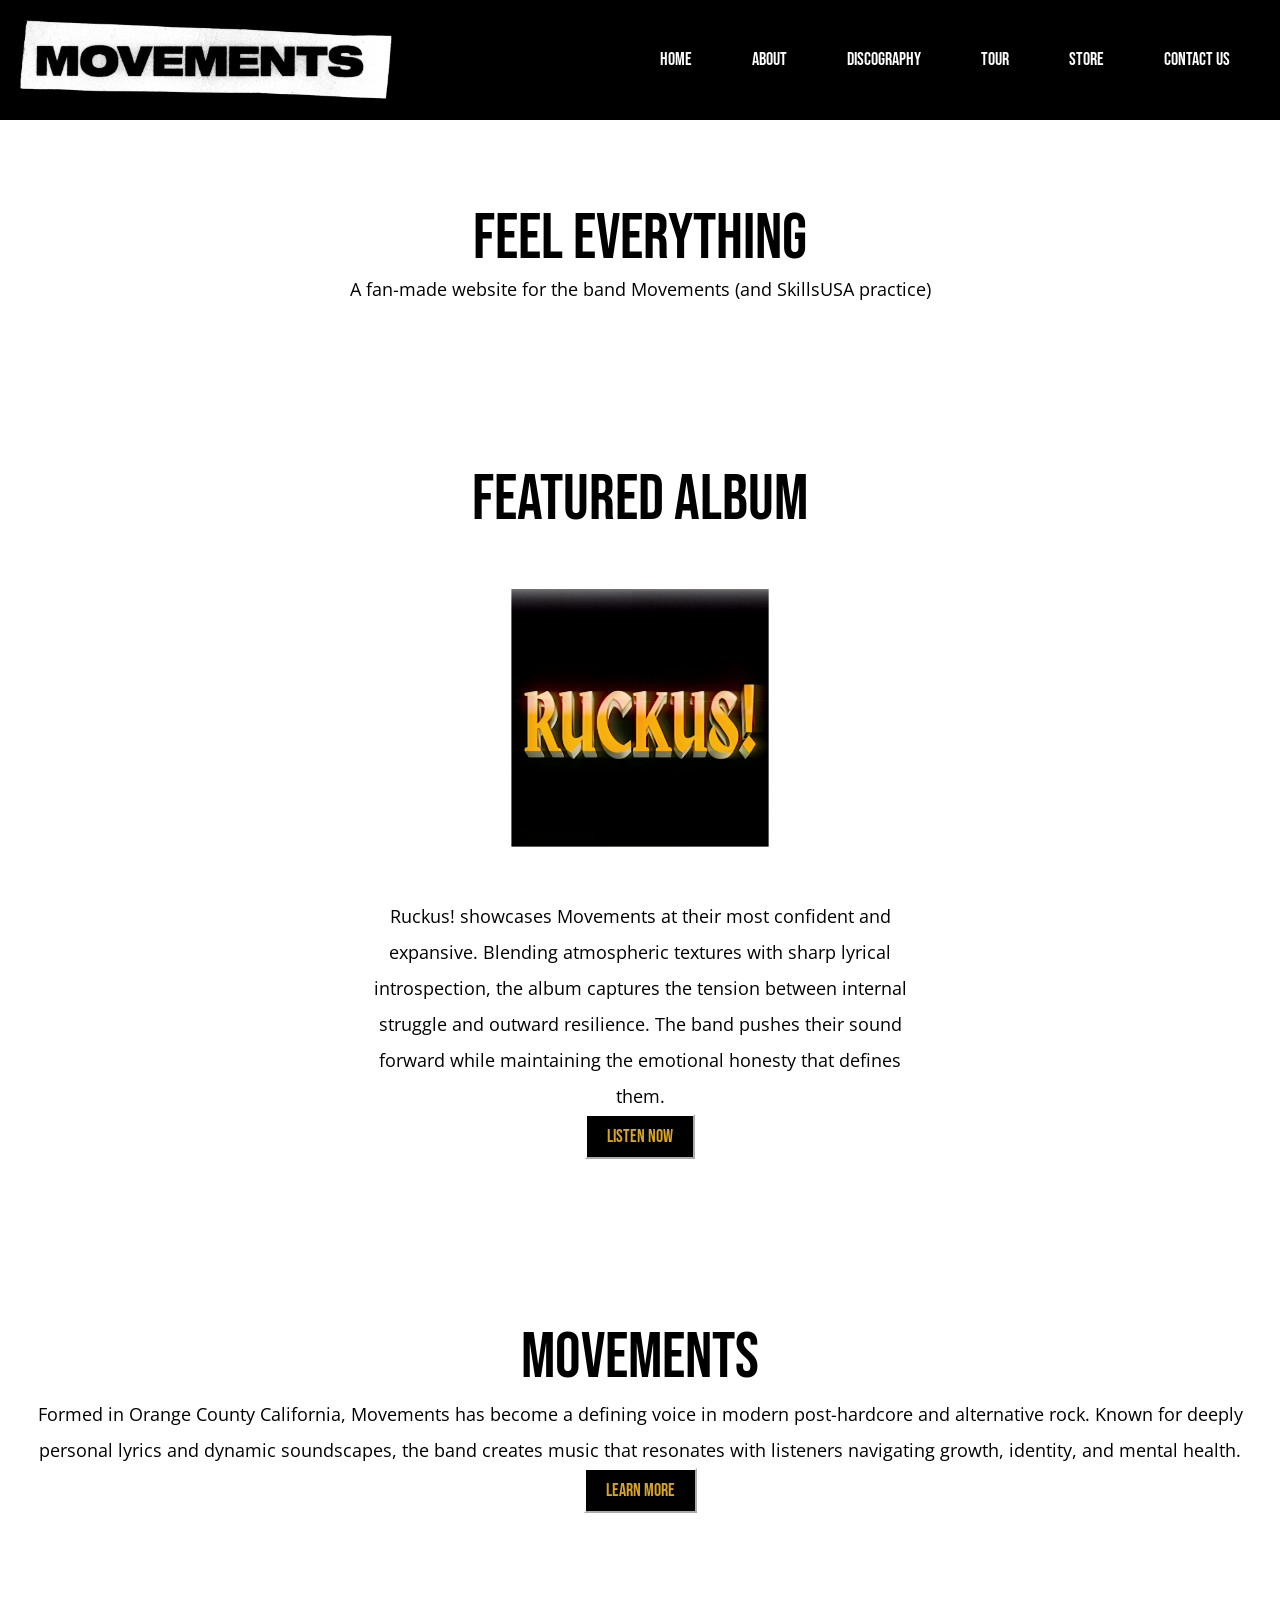
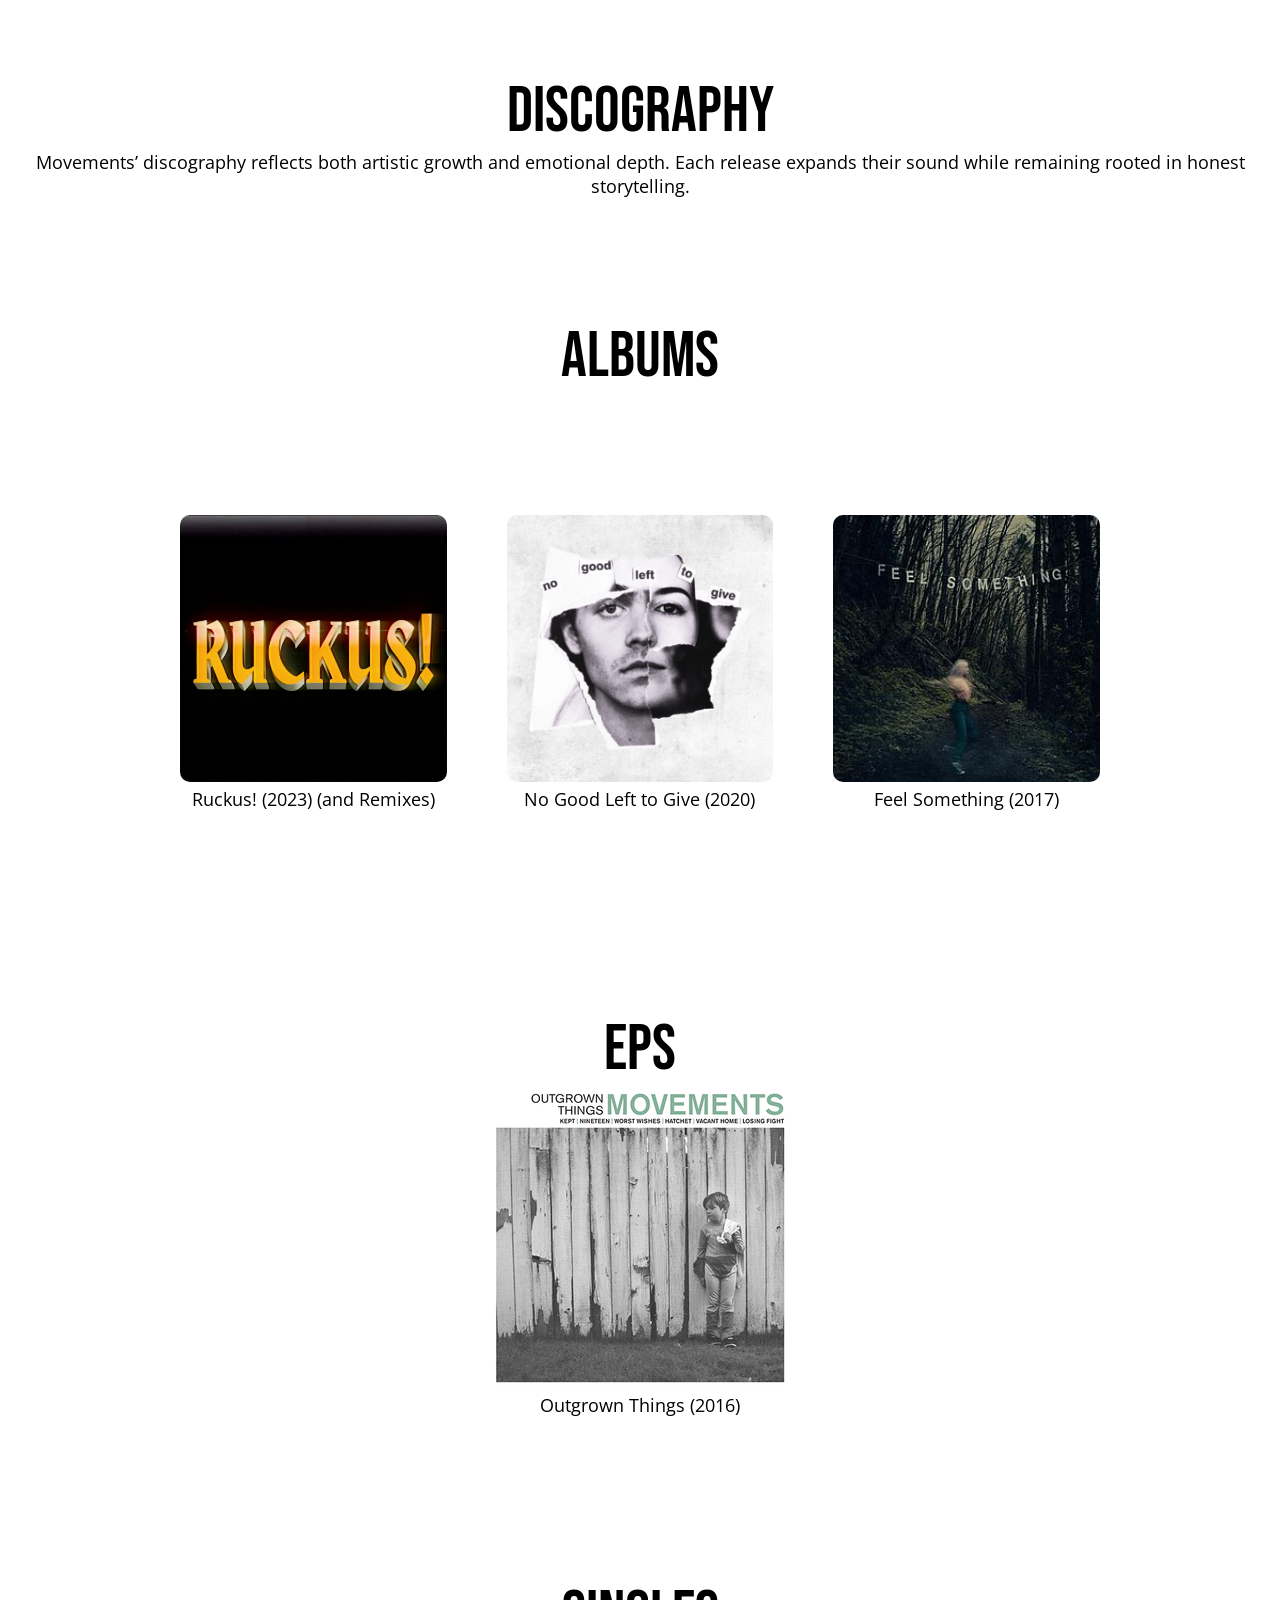
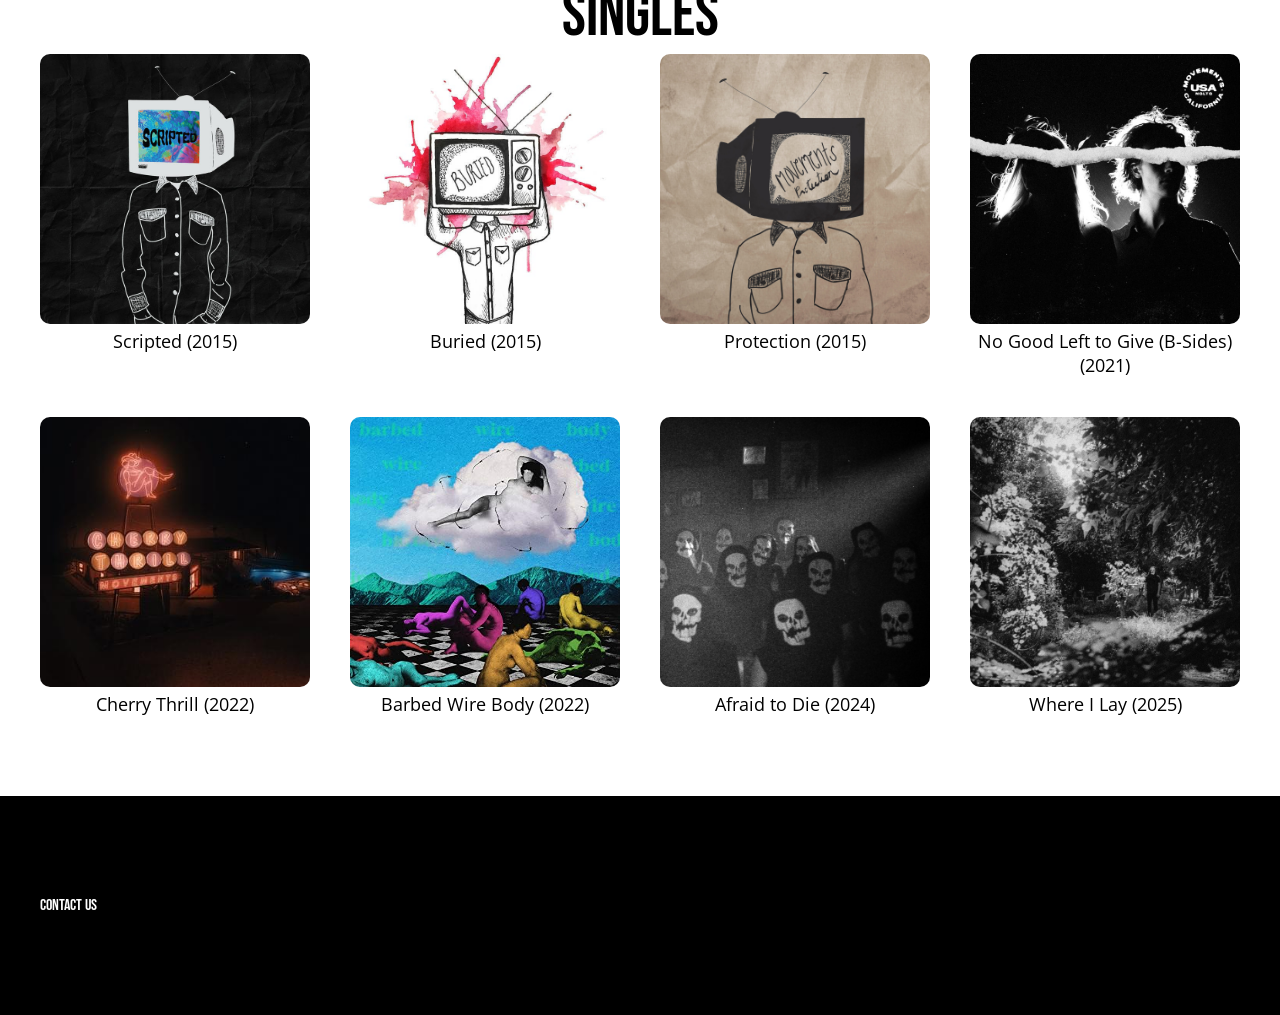
==== commit 56d1acff: "Fix HTML encoding issues in index.html" ====
--- a/index.html
+++ b/index.html
@@ -18,7 +18,7 @@
     </head>
     <body>
         <nav id="navbar">
-                <a href="./index.html"><img class="logo" src="./assets/logo.png" alt="Movements Band Logo"></a>
+                <img class="logo" src="./assets/logo.png" alt="Movements Band Logo">
                 <ul class="sidebar">
                     <li onclick=hideSidebar()><a href="#"><svg xmlns="http://www.w3.org/2000/svg" height="24px" viewBox="0 -960 960 960" width="24px" fill="#e3e3e3"><path d="m256-200-56-56 224-224-224-224 56-56 224 224 224-224 56 56-224 224 224 224-56 56-224-224-224 224Z"/></svg></a></li>
                     <li><a href="#home">Home</a></li>
@@ -165,3 +165,4 @@
     </html>
 
 
+
